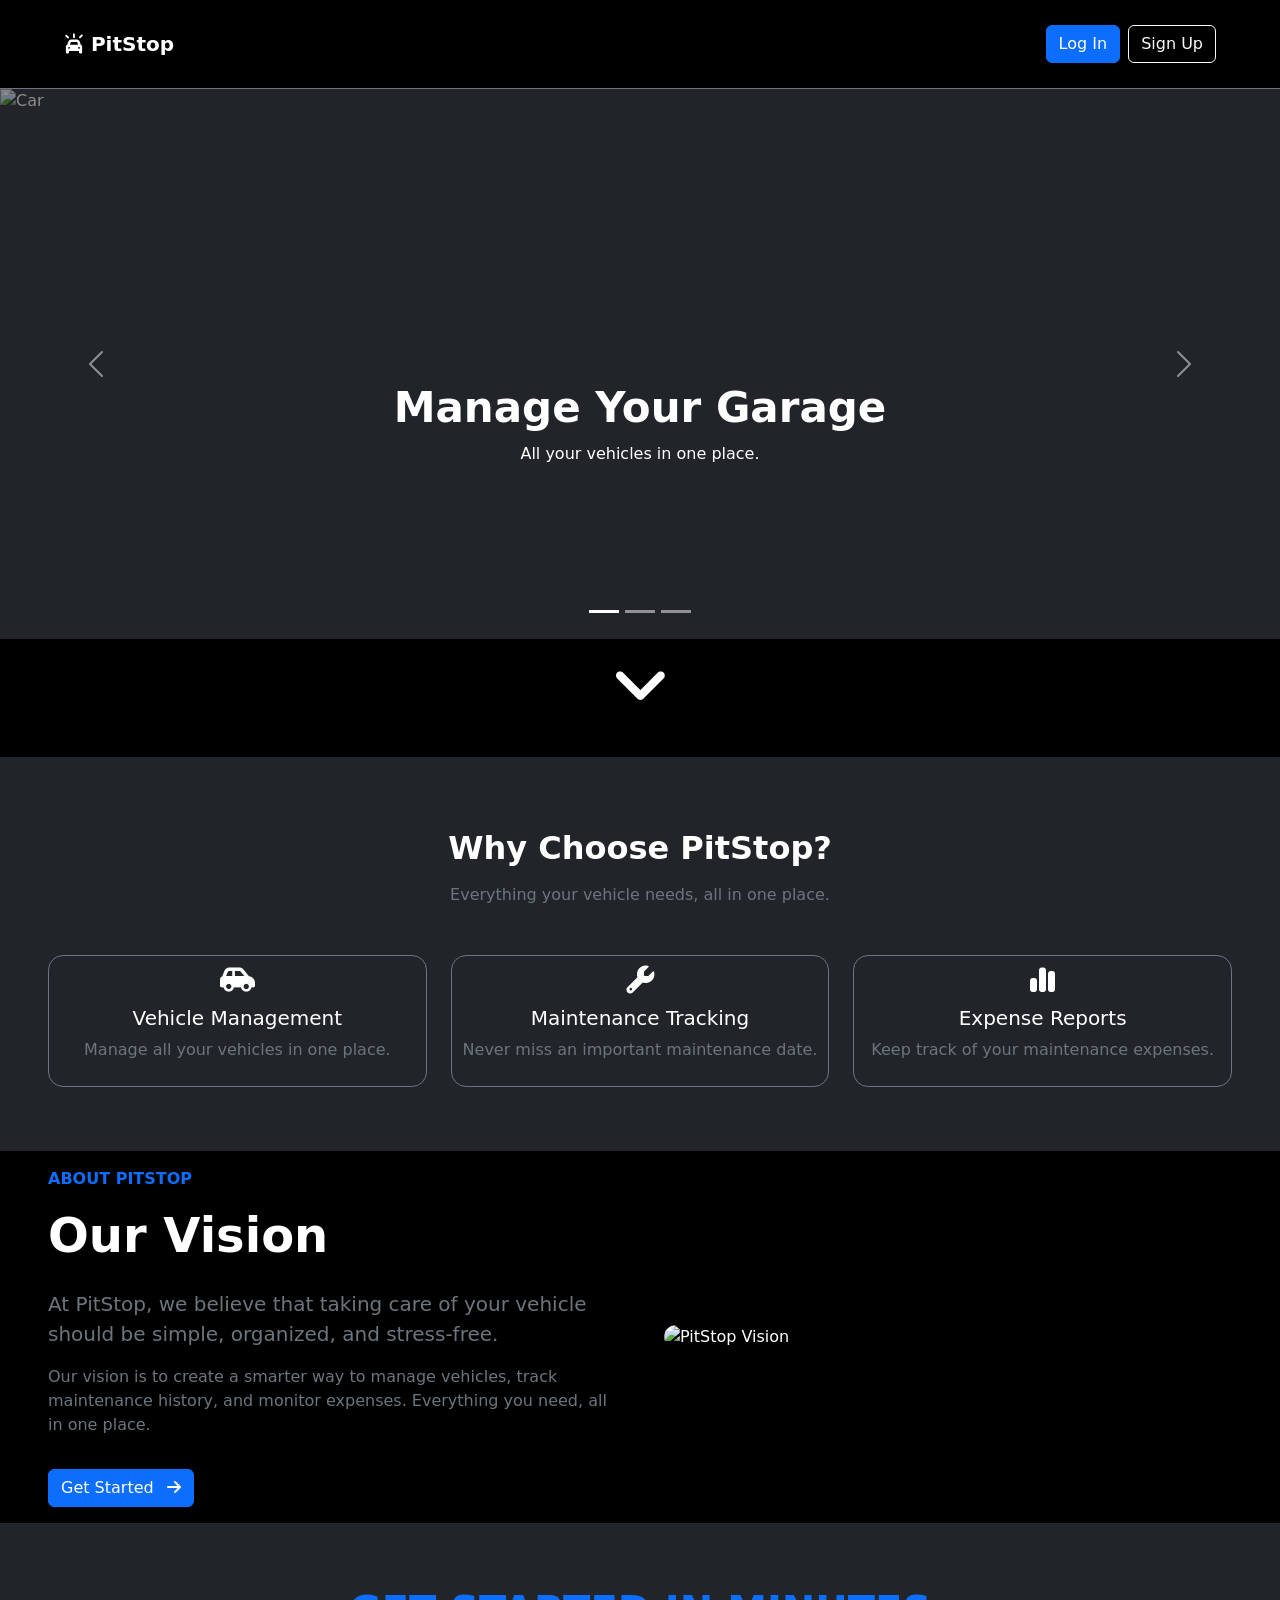
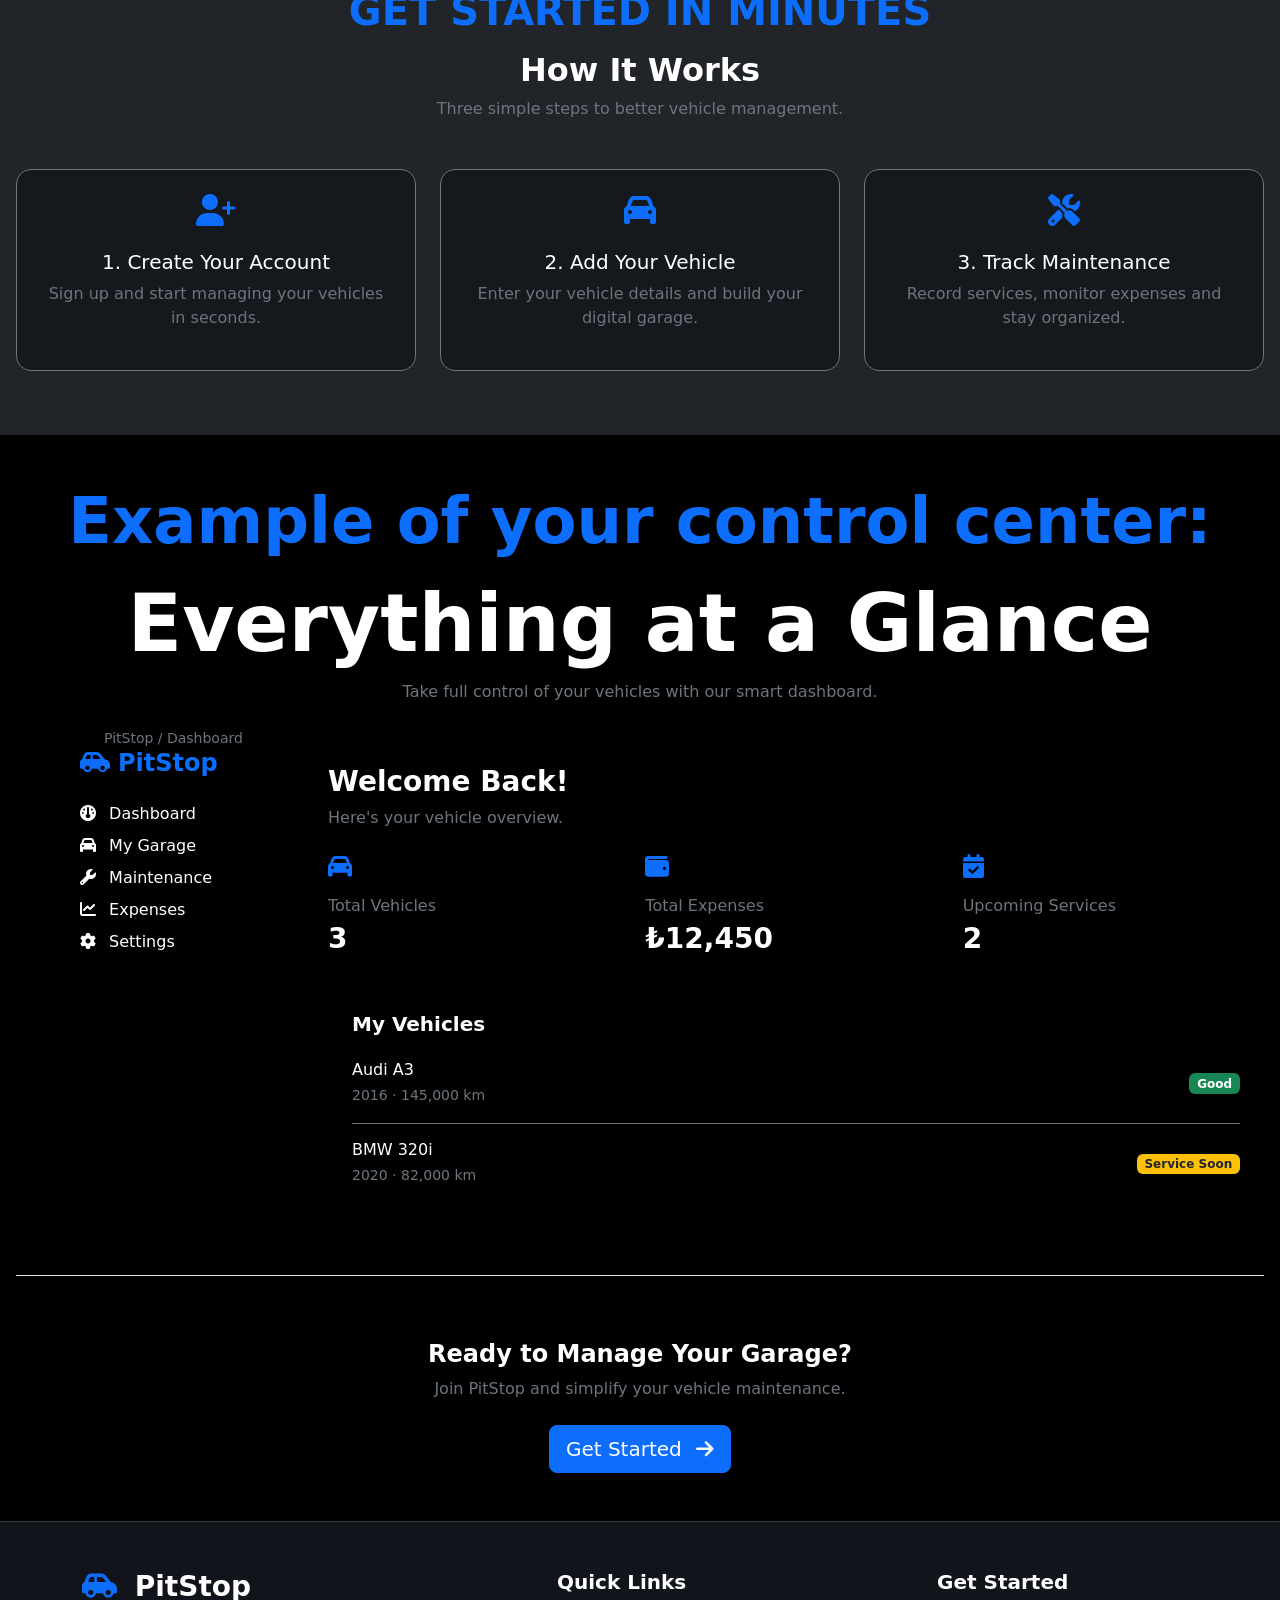
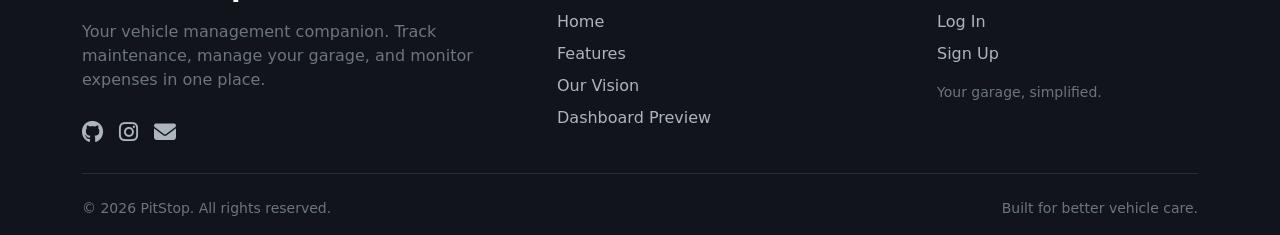
==== index.html @ b7224599 "pppp" ====
<!DOCTYPE html>
<html lang="en">
<head>
    <meta charset="UTF-8">
    <meta name="viewport" content="width=device-width, initial-scale=1">
    <title>PitStop</title>
    <link href="https://cdn.jsdelivr.net/npm/bootstrap@5.3.3/dist/css/bootstrap.min.css" rel="stylesheet">
    <link rel="stylesheet" href="style.css">
    <link rel="stylesheet" href="https://cdnjs.cloudflare.com/ajax/libs/font-awesome/6.7.2/css/all.min.css">
</head>
<body class="bg-dark text-white">

    <div id="pageContent">

        <nav class="navbar navbar-dark bg-black border-bottom border-secondary">
            <div class="container-fluid p-3">
                <a class="navbar-brand fw-bold ps-5" href="#"> <i class="fa-solid fa-car-on">   </i>   PitStop</a>
                <div class="d-flex gap-2 me-5">
                    <button class="btn btn-primary" data-bs-toggle="modal" data-bs-target="#loginModal">Log In</button>
                    <button class="btn btn-outline-light" data-bs-toggle="modal" data-bs-target="#registerModal">Sign Up</button>
                </div>
            </div>
        </nav>

        <main>
            <div id="pitstopCarousel" class="carousel slide carousel-fade" data-bs-ride="carousel" data-bs-interval="3000">

                <div class="carousel-indicators">
                    <button type="button" data-bs-target="#pitstopCarousel" data-bs-slide-to="0" class="active" aria-current="true" aria-label="Slide 1"></button>
                    <button type="button" data-bs-target="#pitstopCarousel" data-bs-slide-to="1" aria-label="Slide 2"></button>
                    <button type="button" data-bs-target="#pitstopCarousel" data-bs-slide-to="2" aria-label="Slide 3"></button>
                </div>

                <div class="carousel-inner">
                    <div class="carousel-item active">
                        <img src="resimler/audipirno.jpg" class="d-block w-100" alt="Car">
                        <div class="carousel-caption">
                            <h2>Manage Your Garage</h2>
                            <p>All your vehicles in one place.</p>
                        </div>
                    </div>

                    <div class="carousel-item">
                        <img src="resimler/man-pouring-oil-to-his-car.jpg" class="d-block w-100" alt="Maintenance">
                        <div class="carousel-caption">
                            <h2>Track Your Maintenance</h2>
                            <p>Never miss an important service.</p>
                        </div>
                    </div>

                    <div class="carousel-item">
                        <img src="resimler/Skoda.jpg" class="d-block w-100" alt="Driving">
                        <div class="carousel-caption">
                            <h2>Drive With Confidence</h2>
                            <p>Keep your car in great condition.</p>
                        </div>
                    </div>
                </div>

                <button class="carousel-control-prev" type="button" data-bs-target="#pitstopCarousel" data-bs-slide="prev">
                    <span class="carousel-control-prev-icon" aria-hidden="true"></span>
                    <span class="visually-hidden">Previous</span>
                </button>

                <button class="carousel-control-next" type="button" data-bs-target="#pitstopCarousel" data-bs-slide="next">
                    <span class="carousel-control-next-icon" aria-hidden="true"></span>
                    <span class="visually-hidden">Next</span>
                </button>
            </div>
    
   <div class="d-flex justify-content-center align-items-center bg-black pb-4"
     style="height: 118px;">
    <a href="#why" class="text-white fs-2">
        <i class="fa-solid fa-angle-down scroll-arrow" style="font-size: 65px;"></i>
    </a>
</div>

            
<section class="container-fluid px-5 py-3 mt-5 my-5" id="why">
    <h2 class="text-center fw-bold mb-2 mt-2">Why Choose PitStop?</h2>
    <p class="text-center text-secondary mb-5 mt-3">Everything your vehicle needs, all in one place.</p>

    <div class="row g-4">
        <div class="col-md-4">
            <div class="card bg-dark text-white border-secondary h-100 p-2 text-center feature-card">
                <h3><i class="fa-solid fa-car-side"></i></h3>
                <h5>Vehicle Management</h5>
                <p class="text-secondary">Manage all your vehicles in one place.</p>
            </div>
        </div>

        <div class="col-md-4" >
            <div class="card bg-dark text-white border-secondary h-100 p-2 text-center feature-card" id="deneme">
                <h3><i class="fa-solid fa-wrench"></i></h3>
                <h5>Maintenance Tracking</h5>
                <p class="text-secondary">Never miss an important maintenance date.</p>
            </div>
        </div>

        <div class="col-md-4">
            <div class="card bg-dark text-white border-secondary h-100 p-2 text-center feature-card">
                <h3><i class="fa-solid fa-chart-simple"></i></h3>
                <h5>Expense Reports</h5>
                <p class="text-secondary">Keep track of your maintenance expenses.</p>
            </div>
        </div>
    </div>
    </section>

        </main>

    </div> 

    
    
<section class="container-fluid py-3 px-4 mt-1 bg-black" id="about" >
    <div class="row align-items-center g-5">

        <div class="col-lg-6 ps-5">
            <span class="text-primary fw-bold">ABOUT PITSTOP</span>
            <h2 class="display-5 fw-bold mt-3 mb-4">Our Vision</h2>

            <p class="text-secondary fs-5">
                At PitStop, we believe that taking care of your vehicle
                should be simple, organized, and stress-free.
            </p>

            <p class="text-secondary">
                Our vision is to create a smarter way to manage vehicles,
                track maintenance history, and monitor expenses.
                Everything you need, all in one place.
            </p>

            <button class="btn btn-primary mt-3" data-bs-toggle="modal" data-bs-target="#registerModal">
                Get Started <i class="fa-solid fa-arrow-right ms-2"></i>
            </button>
        </div>

        <div class="col-lg-6">
            <img src="resimler/minikupir.jpg" class="img-fluid rounded-4 vision-img" alt="PitStop Vision">
        </div>

    </div>
</section>


<section class="container-fluid py-3 px-3 mt-5" id="how-it-works">
    <div class="text-center mb-5">
        <h1 class="text-primary fw-bold">GET STARTED IN MINUTES</h1>
        <h2 class="fw-bold mt-3">How It Works</h2>
        <p class="text-secondary">Three simple steps to better vehicle management.</p>
    </div>

    <div class="row g-4">
        <div class="col-md-4">
            <div class="card text-white border-secondary h-100 p-4 text-center feature-card">
                <i class="fa-solid fa-user-plus fa-2x text-primary mb-4"></i>
                <h5>1. Create Your Account</h5>
                <p class="text-secondary">Sign up and start managing your vehicles in seconds.</p>
            </div>
        </div>

        <div class="col-md-4">
            <div class="card text-white border-secondary h-100 p-4 text-center feature-card">
                <i class="fa-solid fa-car fa-2x text-primary mb-4"></i>
                <h5>2. Add Your Vehicle</h5>
                <p class="text-secondary">Enter your vehicle details and build your digital garage.</p>
            </div>
        </div>

        <div class="col-md-4">
            <div class="card text-white border-secondary h-100 p-4 text-center feature-card">
                <i class="fa-solid fa-screwdriver-wrench fa-2x text-primary mb-4"></i>
                <h5>3. Track Maintenance</h5>
                <p class="text-secondary">Record services, monitor expenses and stay organized.</p>
            </div>
        </div>
    </div>
</section>


<section class="container-fluid py-5 mt-5 bg-black px-3" id="dashboard-preview">
    <div class="text-center mb-4">
        <span class="text-primary fw-bold mt-1 display-3">Example of your control center:</span>
        <h2 class="display-1 fw-bold mt-3">Everything at a Glance</h2>
        <p class="text-secondary">Take full control of your vehicles with our smart dashboard.</p>
    </div>

    <div class="preview-shell">
        <div class="preview-toolbar d-flex align-items-center gap-2 ps-5">
            <span class="preview-dot bg-danger"></span>
            <span class="preview-dot bg-warning"></span>
            <span class="preview-dot bg-success"></span>
            <span class="text-secondary small ms-3">PitStop / Dashboard</span>
        </div>

        <div class="row g-0">

        
            <div class="col-lg-3 d-none d-lg-block ps-3 preview-sidebar">
                <h4 class="fw-bold text-primary mb-4 ps-5"><i class="fa-solid fa-car-side me-2"></i>PitStop</h4>
                <div class="preview-menu active my-1 ps-5"><i class="fa-solid fa-gauge me-2"></i> Dashboard</div>
                <div class="preview-menu my-2 ps-5"><i class="fa-solid fa-car me-2"></i> My Garage</div>
                <div class="preview-menu my-2 ps-5"><i class="fa-solid fa-wrench me-2"></i> Maintenance</div>
                <div class="preview-menu my-2 ps-5"><i class="fa-solid fa-chart-line me-2"></i> Expenses</div>
                <div class="preview-menu my-2 ps-5"><i class="fa-solid fa-gear me-2"></i> Settings</div>
            </div>

            <div class="col-lg-9 py-3">
                <h3 class="fw-bold">Welcome Back!</h3>
                <p class="text-secondary mb-4">Here's your vehicle overview.</p>

                <div class="row g-3 mb-4">
                    <div class="col-md-4">
                        <div class="preview-stat">
                            <i class="fa-solid fa-car text-primary fs-4 mb-3"></i>
                            <p class="text-secondary mb-1">Total Vehicles</p>
                            <h3 class="fw-bold">3</h3>
                        </div>
                    </div>

                    <div class="col-md-4">
                        <div class="preview-stat">
                            <i class="fa-solid fa-wallet text-primary fs-4 mb-3"></i>
                            <p class="text-secondary mb-1">Total Expenses</p>
                            <h3 class="fw-bold">₺12,450</h3>
                        </div>
                    </div>

                    <div class="col-md-4">
                        <div class="preview-stat">
                            <i class="fa-solid fa-calendar-check text-primary fs-4 mb-3"></i>
                            <p class="text-secondary mb-1">Upcoming Services</p>
                            <h3 class="fw-bold">2</h3>
                        </div>
                    </div>
                </div>

                <div class="preview-panel p-4">
                    <h5 class="fw-bold mb-4">My Vehicles</h5>

                    <div class="d-flex justify-content-between align-items-center border-bottom border-secondary pb-3 mb-3">
                        <div>
                            <h6 class="mb-1">Audi A3</h6>
                            <small class="text-secondary">2016 · 145,000 km</small>
                        </div>
                        <span class="badge bg-success">Good</span>
                    </div>

                    <div class="d-flex justify-content-between align-items-center">
                        <div>
                            <h6 class="mb-1">BMW 320i</h6>
                            <small class="text-secondary">2020 · 82,000 km</small>
                        </div>
                        <span class="badge bg-warning text-dark">Service Soon</span>
                    </div>
                </div>
            </div>
            <div class="container-fluid border-bottom my-5">

            </div>
        </div>
    </div>

    <div class="text-center mt-3">
        <h4 class="fw-bold">Ready to Manage Your Garage?</h4>
        <p class="text-secondary">Join PitStop and simplify your vehicle maintenance.</p>
        <button class="btn btn-primary btn-lg mt-2" data-bs-toggle="modal" data-bs-target="#registerModal">
            Get Started <i class="fa-solid fa-arrow-right ms-2"></i>
        </button>
    </div>
</section>

<footer class="footer pt-5 pb-3">
    <div class="container">
        <div class="row g-4">

            <div class="col-md-5">
                <h3 class="fw-bold mb-3">
                    <i class="fa-solid fa-car-side text-primary me-2"></i> PitStop
                </h3>
                <p class="text-secondary">
                    Your vehicle management companion. Track maintenance,
                    manage your garage, and monitor expenses in one place.
                </p>
                <div class="d-flex gap-3 mt-4">
                    <a href="https://github.com/" class="footer-social" aria-label="GitHub"><i class="fa-brands fa-github"></i></a>
                    <a href="https://instagram.com/" class="footer-social" aria-label="Instagram"><i class="fa-brands fa-instagram"></i></a>
                    <a href="mailto:your-email@example.com" class="footer-social" aria-label="Email"><i class="fa-solid fa-envelope"></i></a>
                </div>
            </div>

            <div class="col-md-4">
                <h5 class="fw-bold mb-3">Quick Links</h5>
                <ul class="list-unstyled">
                    <li class="mb-2"><a href="#" class="footer-link">Home</a></li>
                    <li class="mb-2"><a href="#features" class="footer-link">Features</a></li>
                    <li class="mb-2"><a href="#about" class="footer-link">Our Vision</a></li>
                    <li class="mb-2"><a href="dashboard.html" class="footer-link">Dashboard Preview</a></li>
                </ul>
            </div>

            <div class="col-md-3">
                <h5 class="fw-bold mb-3">Get Started</h5>
                <ul class="list-unstyled">
                    <li class="mb-2"><a href="#" class="footer-link" data-bs-toggle="modal" data-bs-target="#loginModal">Log In</a></li>
                    <li class="mb-2"><a href="#" class="footer-link" data-bs-toggle="modal" data-bs-target="#registerModal">Sign Up</a></li>
                </ul>
                <p class="text-secondary small mt-3">Your garage, simplified.</p>
            </div>
        </div>

        <hr class="border-secondary my-4">

        <div class="d-flex justify-content-between flex-wrap gap-2">
            <small class="text-secondary">© 2026 PitStop. All rights reserved.</small>
            <small class="text-secondary">Built for better vehicle care.</small>
        </div>
    </div>
</footer>
   
    <div class="modal fade" id="loginModal" tabindex="-1" aria-labelledby="loginModalLabel" aria-hidden="true">
        <div class="modal-dialog modal-dialog-centered">
            <div class="modal-content bg-dark text-white">
                <div class="modal-header border-secondary">
                    <h5 class="modal-title" id="loginModalLabel">Login to PitStop!</h5>
                    <button type="button" class="btn-close btn-close-white" data-bs-dismiss="modal" aria-label="Close"></button>
                </div>
                <div class="modal-body">
                    <form id="loginForm">
                        <div class="mb-3">
                            <label for="loginEmail" class="form-label">Email</label>
                            <input type="email" id="loginEmail" class="form-control" placeholder="Enter your email" required>
                        </div>
                        <div class="mb-3">
                            <label for="loginPassword" class="form-label">Password</label>
                            <input type="password" id="loginPassword" class="form-control" placeholder="Enter your password" required>
                        </div>
                        <button type="submit" class="btn btn-primary w-100 mt-3">Log In</button>
                    </form>
                </div>
            </div>
        </div>
    </div>

    <div class="modal fade" id="registerModal" tabindex="-1" aria-labelledby="registerModalLabel" aria-hidden="true">
        <div class="modal-dialog modal-dialog-centered">
            <div class="modal-content bg-dark text-white">
                <div class="modal-header border-secondary">
                    <h5 class="modal-title" id="registerModalLabel">Sign Up to PitStop!</h5>
                    <button type="button" class="btn-close btn-close-white" data-bs-dismiss="modal" aria-label="Close"></button>
                </div>
                <div class="modal-body">
                    <form id="registerForm">
                        <div class="mb-3">
                            <label for="registerNickname" class="form-label">Nickname</label>
                            <input type="text" id="registerNickname" class="form-control" placeholder="Enter your nickname" required>
                        </div>
                        <div class="mb-3">
                            <label for="registerEmail" class="form-label">Email</label>
                            <input type="email" id="registerEmail" class="form-control" placeholder="Enter your email" required>
                        </div>
                        <div class="mb-3">
                            <label for="registerPassword" class="form-label">Password</label>
                            <input type="password" id="registerPassword" class="form-control" placeholder="Enter your password" required>
                        </div>
                        <div class="mb-3">
                            <label for="confirmPassword" class="form-label">Confirm Password</label>
                            <input type="password" id="confirmPassword" class="form-control" placeholder="Confirm your password" required>
                        </div>
                        <button type="submit" class="btn btn-primary w-100 mt-3">Sign Up</button>
                    </form>
                </div>
            </div>
        </div>
    </div>

    <script src="https://cdn.jsdelivr.net/npm/bootstrap@5.3.3/dist/js/bootstrap.bundle.min.js"></script>
    <script src="script.js"></script>
</body>
</html>
---- style.css ----
.modal-backdrop.show {
    opacity: 1;
    background-color: rgba(0, 0, 0, 0.5);
    backdrop-filter: blur(6px);
    -webkit-backdrop-filter: blur(6px);
}

#loginForm {
    margin-top: -15px;
}

.carousel-item img {
    height: 550px;
    object-fit: cover;
    filter: brightness(0.55);
}

.carousel-caption {
    bottom: 25%;
}

.carousel-caption h2 {
    font-size: 42px;
    font-weight: bold;
}

@media (max-width: 768px) {
    .carousel-item img {
        height: 350px;
    }

    .carousel-caption {
        bottom: 15%;
    }

    .carousel-caption h2 {
        font-size: 26px;
    }
}
.carousel-item {
    transition: opacity 1.5s ease-in-out !important;
}

.feature-card {
    transition: transform 0.3s ease, border-color 0.3s ease;
}

.feature-card:hover {
    transform: translateY(-8px);
    border-color: #0d6efd !important;
}

.vision-img {
    width: 100%;
    height: 400px;
    object-fit: cover;
    transition: transform 0.4s ease;
}

.vision-img:hover {
    transform: scale(1.02);
}

.feature-card {
    background-color: #15191e;
    color: white;
    border: 1px solid #343a40;
    border-radius: 15px;
    transition: 0.3s ease;
}

.feature-card:hover {
    transform: translateY(-8px);
    border-color: #0d6efd;
}



.footer {
    background-color: #11151b;
    border-top: 1px solid #343a40;
}

.footer-link {
    color: #adb5bd;
    text-decoration: none;
    transition: color 0.3s ease;
}

.footer-link:hover {
    color: #0d6efd;
}

.footer-social {
    color: #adb5bd;
    font-size: 22px;
    transition: color 0.3s ease, transform 0.3s ease;
}

.footer-social:hover {
    color: #0d6efd;
    transform: translateY(-4px);
}

section {
    width: 100%;
}
html {
    scroll-behavior: smooth;
}

.scroll-arrow {
    font-size: 80px;
    animation: bounce 1.5s infinite;
}

@keyframes bounce {
    0%, 100% { transform: translateY(0); }
    50% { transform: translateY(12px); }
}
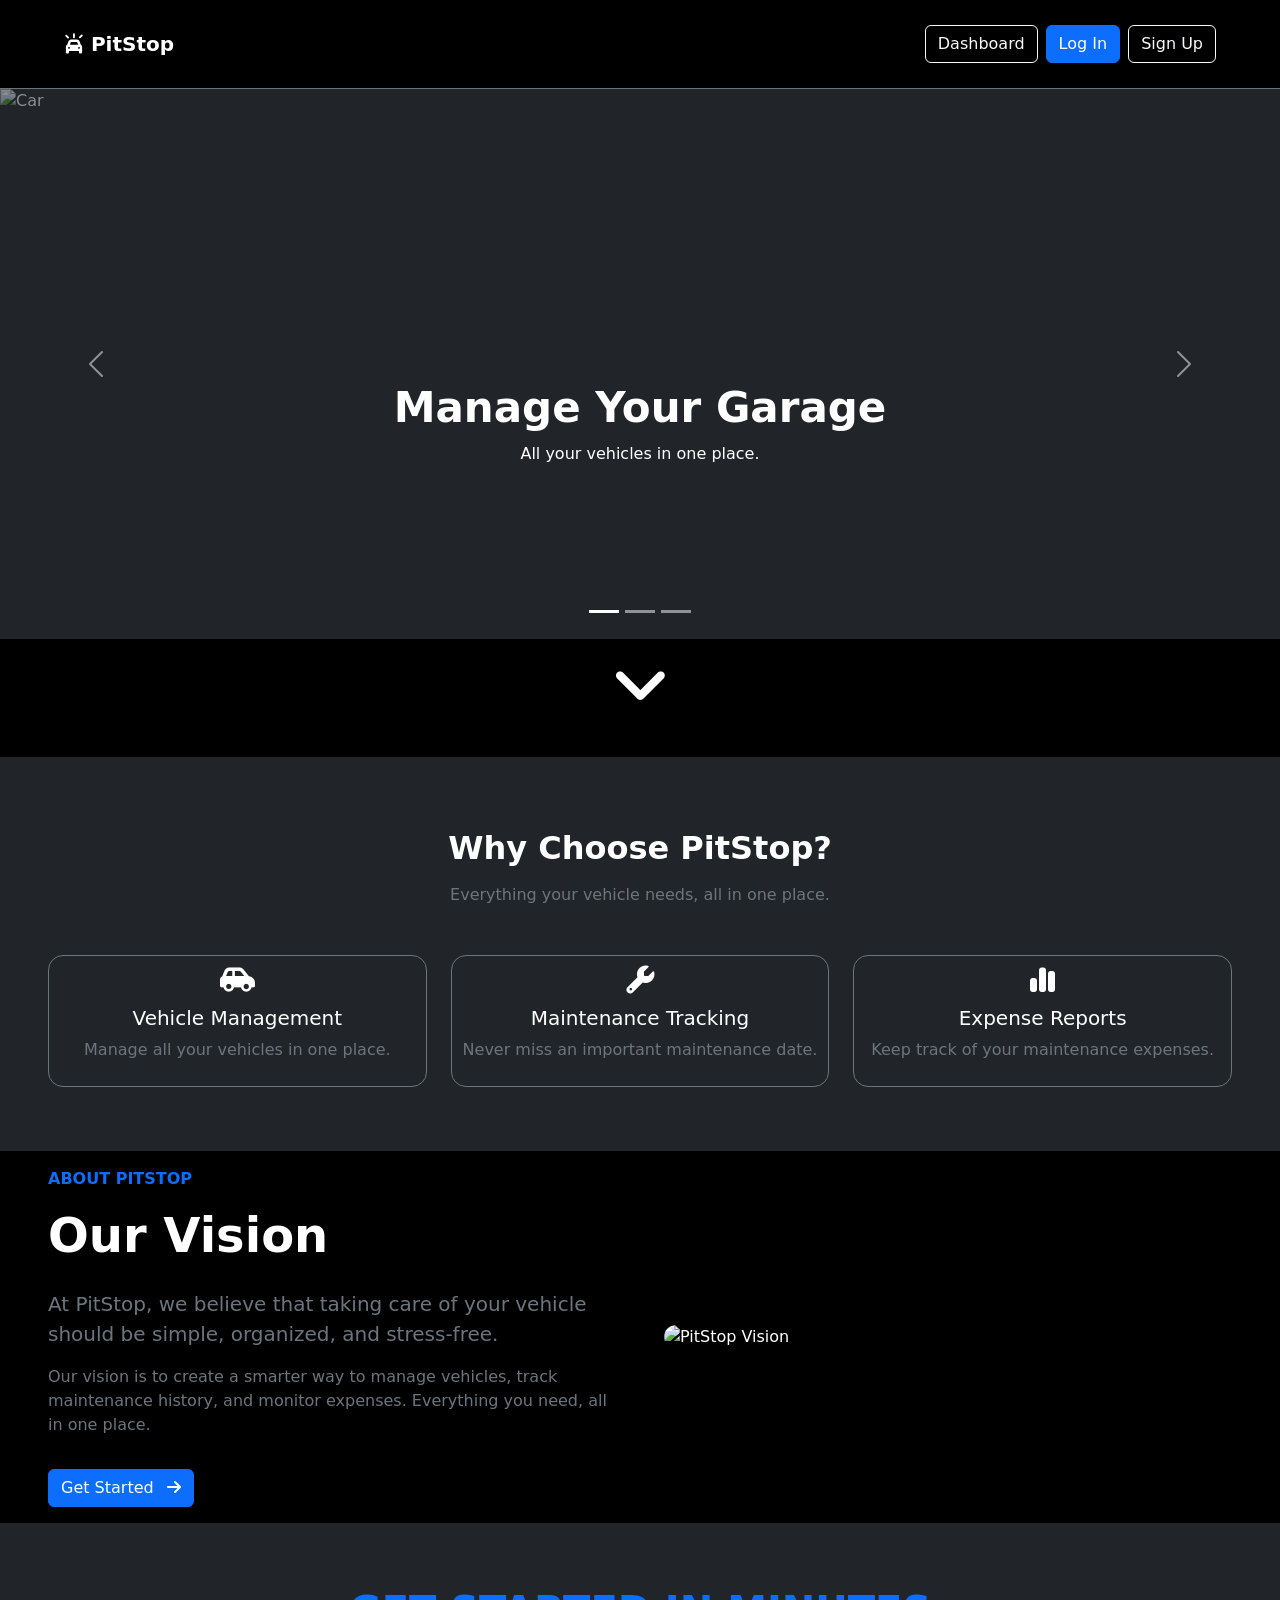
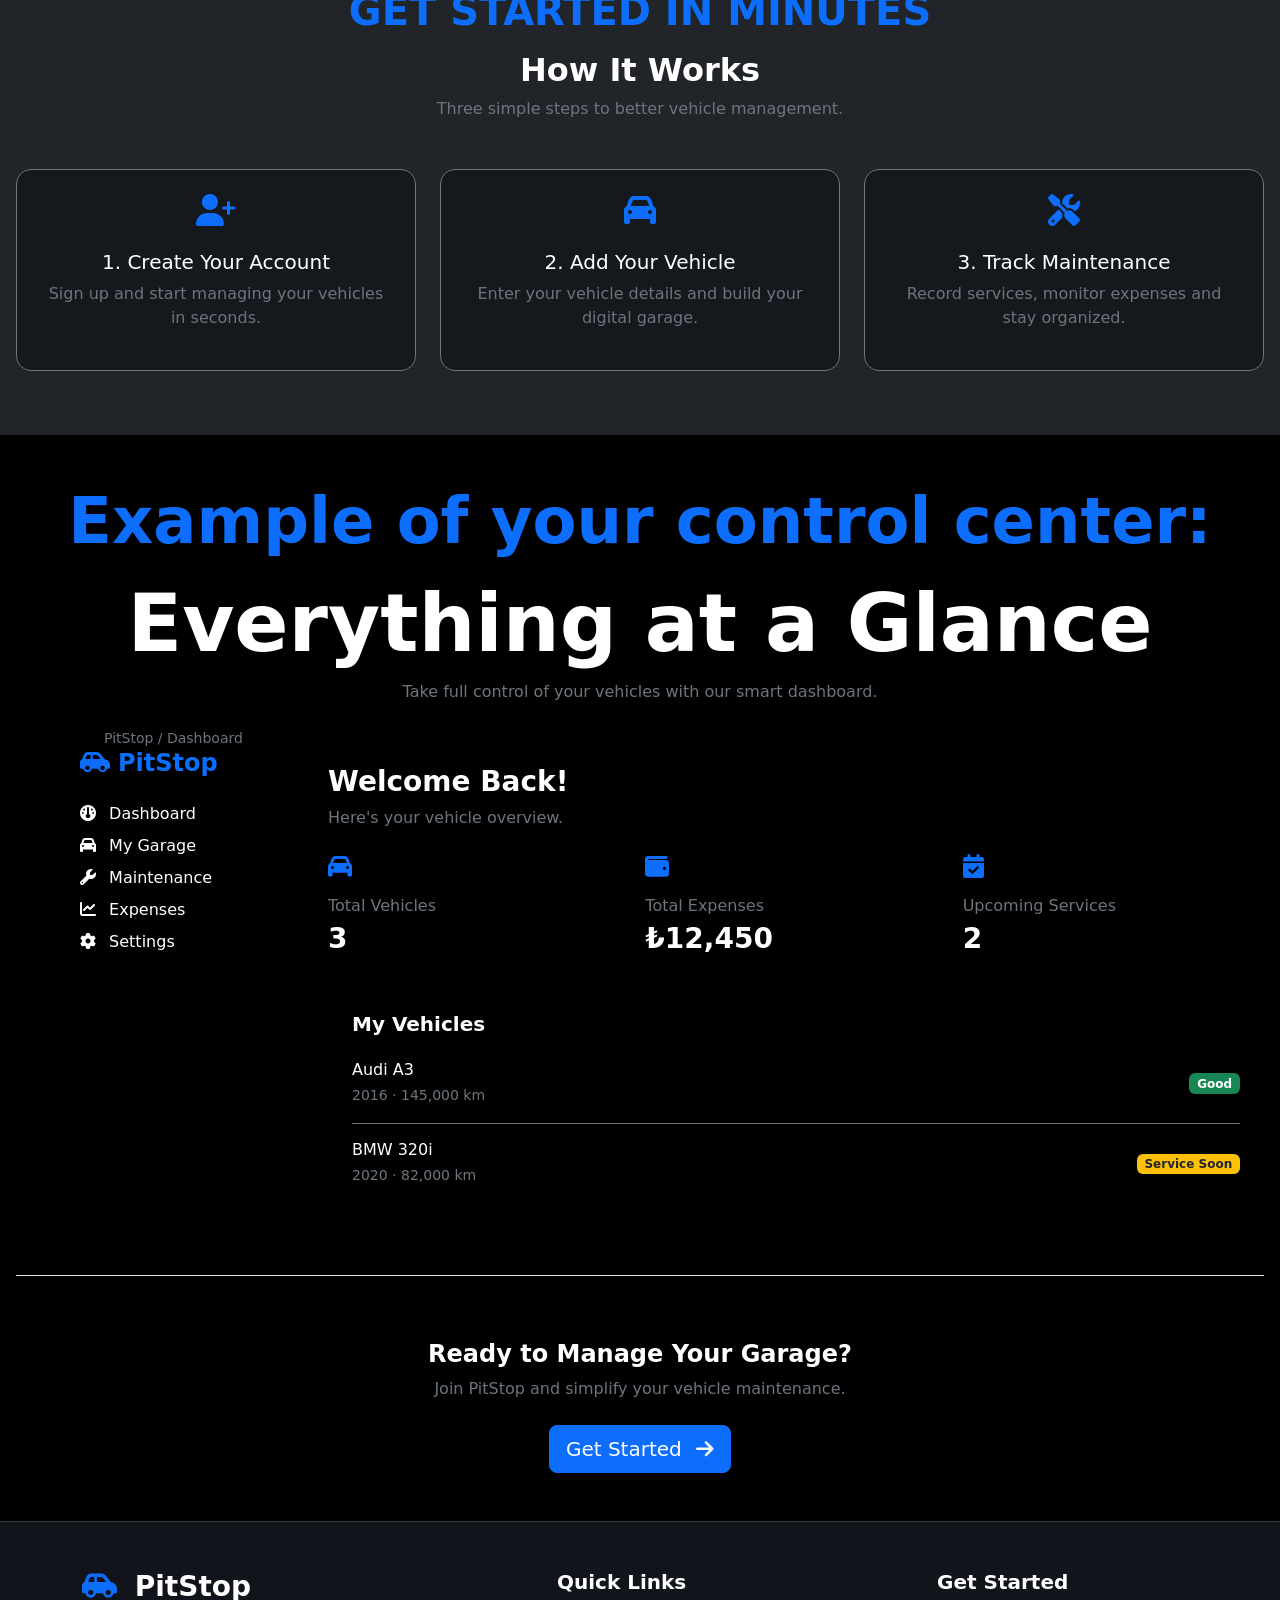
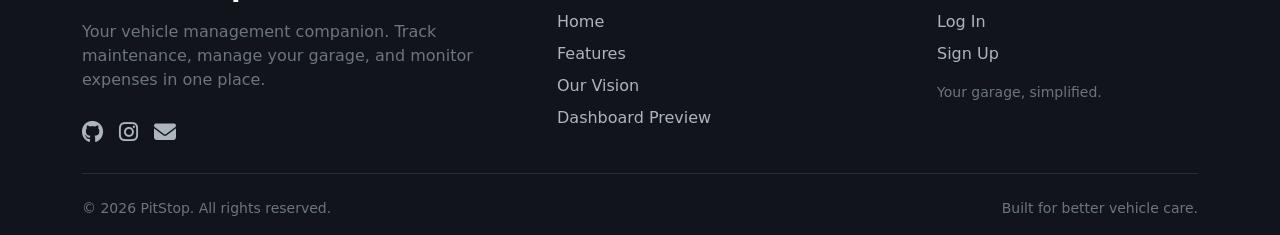
==== commit a5702bf8: "pppp" ====
--- a/index.html
+++ b/index.html
@@ -17,6 +17,7 @@
             <div class="container-fluid p-3">
                 <a class="navbar-brand fw-bold ps-5" href="#"> <i class="fa-solid fa-car-on">   </i>   PitStop</a>
                 <div class="d-flex gap-2 me-5">
+                    <a class="btn btn-outline-light" href="/dashboard.html">Dashboard</a>
                     <button class="btn btn-primary" data-bs-toggle="modal" data-bs-target="#loginModal">Log In</button>
                     <button class="btn btn-outline-light" data-bs-toggle="modal" data-bs-target="#registerModal">Sign Up</button>
                 </div>
@@ -297,7 +298,7 @@
                     <li class="mb-2"><a href="#" class="footer-link">Home</a></li>
                     <li class="mb-2"><a href="#features" class="footer-link">Features</a></li>
                     <li class="mb-2"><a href="#about" class="footer-link">Our Vision</a></li>
-                    <li class="mb-2"><a href="dashboard.html" class="footer-link">Dashboard Preview</a></li>
+                    <li class="mb-2"><a href="#dashboard-preview" class="footer-link">Dashboard Preview</a></li>
                 </ul>
             </div>
 
@@ -329,13 +330,14 @@
                 </div>
                 <div class="modal-body">
                     <form id="loginForm">
+                        <div id="loginError" class="alert alert-danger d-none" role="alert"></div>
                         <div class="mb-3">
                             <label for="loginEmail" class="form-label">Email</label>
-                            <input type="email" id="loginEmail" class="form-control" placeholder="Enter your email" required>
+                            <input type="email" id="loginEmail" autocomplete="username" maxlength="254" class="form-control" placeholder="Enter your email" required>
                         </div>
                         <div class="mb-3">
                             <label for="loginPassword" class="form-label">Password</label>
-                            <input type="password" id="loginPassword" class="form-control" placeholder="Enter your password" required>
+                            <input type="password" id="loginPassword" autocomplete="current-password" maxlength="128" class="form-control" placeholder="Enter your password" required>
                         </div>
                         <button type="submit" class="btn btn-primary w-100 mt-3">Log In</button>
                     </form>
@@ -353,21 +355,22 @@
                 </div>
                 <div class="modal-body">
                     <form id="registerForm">
+                        <div id="registerError" class="alert alert-danger d-none" role="alert"></div>
                         <div class="mb-3">
                             <label for="registerNickname" class="form-label">Nickname</label>
-                            <input type="text" id="registerNickname" class="form-control" placeholder="Enter your nickname" required>
+                            <input type="text" id="registerNickname" autocomplete="nickname" maxlength="80" class="form-control" placeholder="Enter your nickname" required>
                         </div>
                         <div class="mb-3">
                             <label for="registerEmail" class="form-label">Email</label>
-                            <input type="email" id="registerEmail" class="form-control" placeholder="Enter your email" required>
+                            <input type="email" id="registerEmail" autocomplete="email" maxlength="254" class="form-control" placeholder="Enter your email" required>
                         </div>
                         <div class="mb-3">
                             <label for="registerPassword" class="form-label">Password</label>
-                            <input type="password" id="registerPassword" class="form-control" placeholder="Enter your password" required>
+                            <input type="password" id="registerPassword" autocomplete="new-password" minlength="8" maxlength="128" class="form-control" placeholder="Enter your password" required>
                         </div>
                         <div class="mb-3">
                             <label for="confirmPassword" class="form-label">Confirm Password</label>
-                            <input type="password" id="confirmPassword" class="form-control" placeholder="Confirm your password" required>
+                            <input type="password" id="confirmPassword" autocomplete="new-password" minlength="8" maxlength="128" class="form-control" placeholder="Confirm your password" required>
                         </div>
                         <button type="submit" class="btn btn-primary w-100 mt-3">Sign Up</button>
                     </form>
@@ -377,6 +380,7 @@
     </div>
 
     <script src="https://cdn.jsdelivr.net/npm/bootstrap@5.3.3/dist/js/bootstrap.bundle.min.js"></script>
+    <script src="api.js"></script>
     <script src="script.js"></script>
 </body>
 </html>
